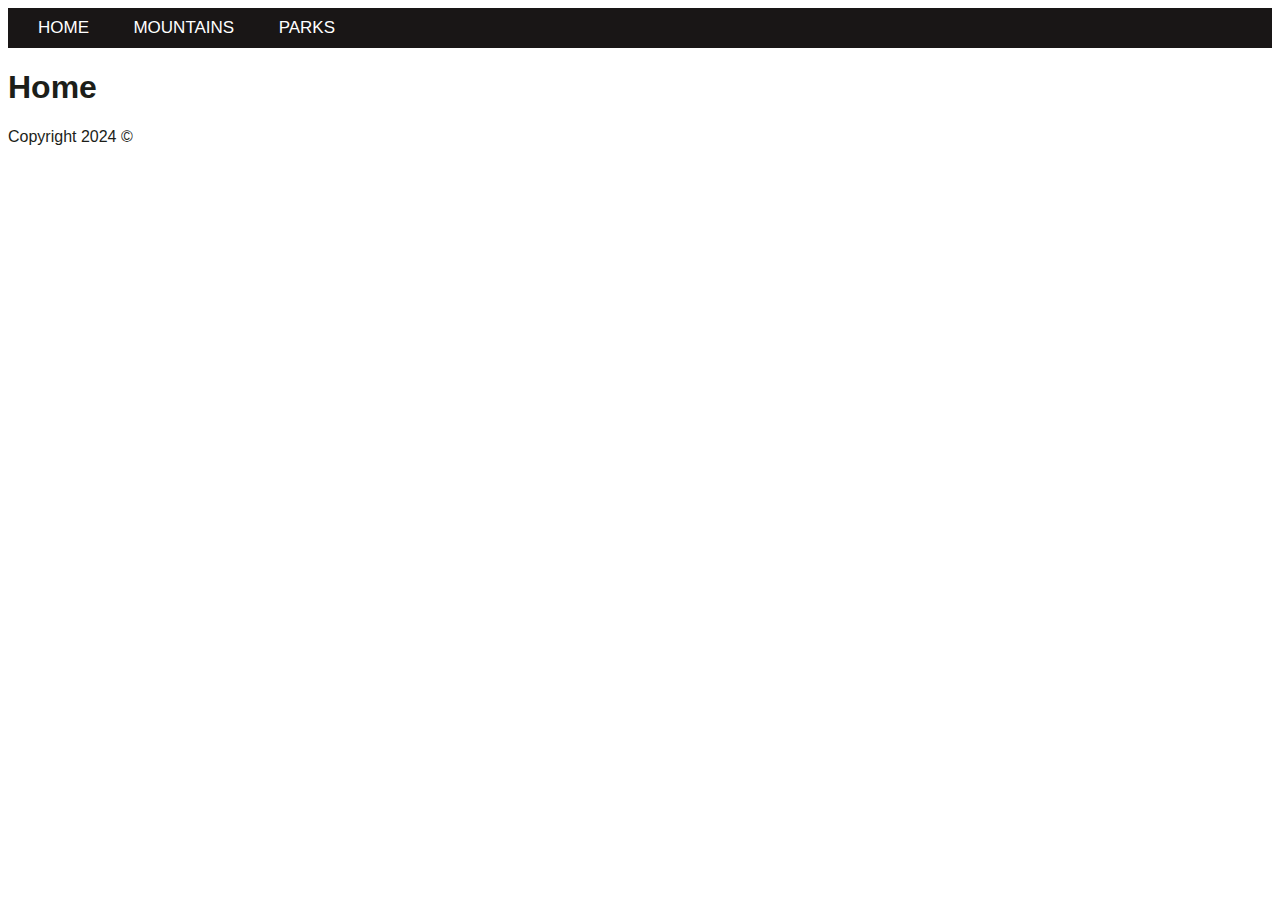
==== index.html @ 7b7a0b3d "first commit" ====
<!DOCTYPE html>
<html lang="en">
<head>
    <meta charset="UTF-8">
    <meta name="viewport" content="width=device-width, initial-scale=1.0">
    <title>Home</title>
    <link rel="stylesheet" href="./styles/main.css">
    <script src="./scripts/main.js"></script>
</head>
<body>
    <nav>
        <a href="index.html" class="selected">HOME</a>
        <a href="./mountains.html">MOUNTAINS</a>
        <a href="./parks.html">PARKS</a>
    </nav>
    <main>
        <h1>Home</h1>
    </main>
    <footer>
        Copyright 2024 &copy;
    </footer>
</body>
</html>
---- styles/main.css ----
body {
    background-color: FFFFFF;
    color: rgb(28, 30, 25);
    font-family: 'Segoe UI', Tahoma, Geneva, Verdana, sans-serif;
}

nav {
    background-color: #191616; 
    padding: 10px;
    text-align: left;
}

nav a {
    color: white; 
    text-decoration: none; 
    padding: 10px 20px; 
    font-size: 17px;
    transition: background-color 0.3s ease; 
}

nav a:hover {
    background-color: #555; 
    border-radius: 5px; 
}
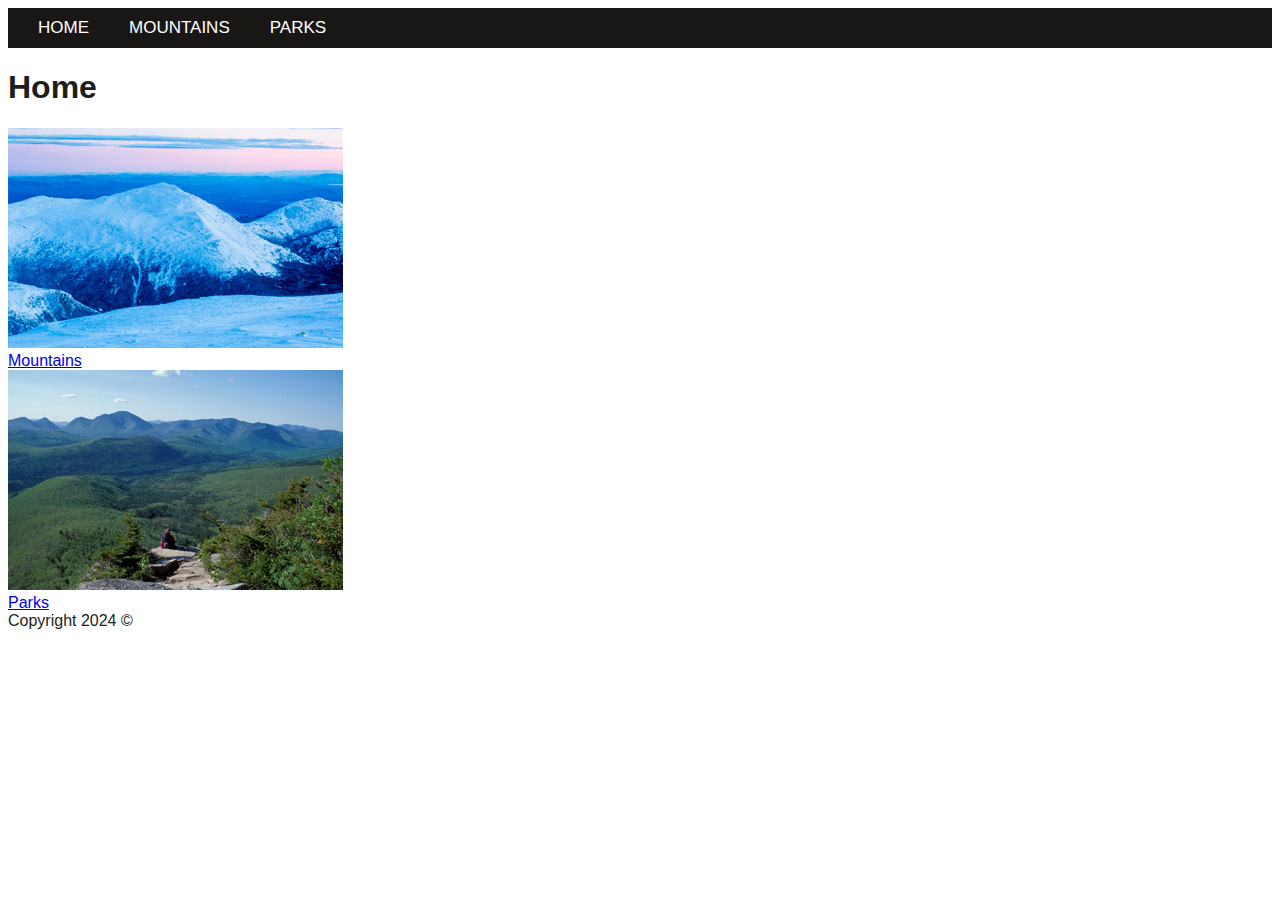
==== commit 0d063043: "Capstone park wip" ====
--- a/index.html
+++ b/index.html
@@ -9,12 +9,14 @@
 </head>
 <body>
     <nav>
-        <a href="index.html" class="selected">HOME</a>
-        <a href="./mountains.html">MOUNTAINS</a>
-        <a href="./parks.html">PARKS</a>
+        <a href="index.html" class="selected">HOME</a><a href="./mountains.html">MOUNTAINS</a><a href="./parks.html">PARKS</a>
     </nav>
     <main>
         <h1>Home</h1>
+        <div id="home-nav">
+            <a href="mountains.html"><img src="./data/images/Adams-StoryImage_2.jpg" alt="mountain"><div class="title">Mountains</div></a>
+            <a href="./parks.html"><img src="./data/images/Zeacliff-StoryImg_2.jpg" alt="park"><div class="title">Parks</div></a>
+        </div>
     </main>
     <footer>
         Copyright 2024 &copy;
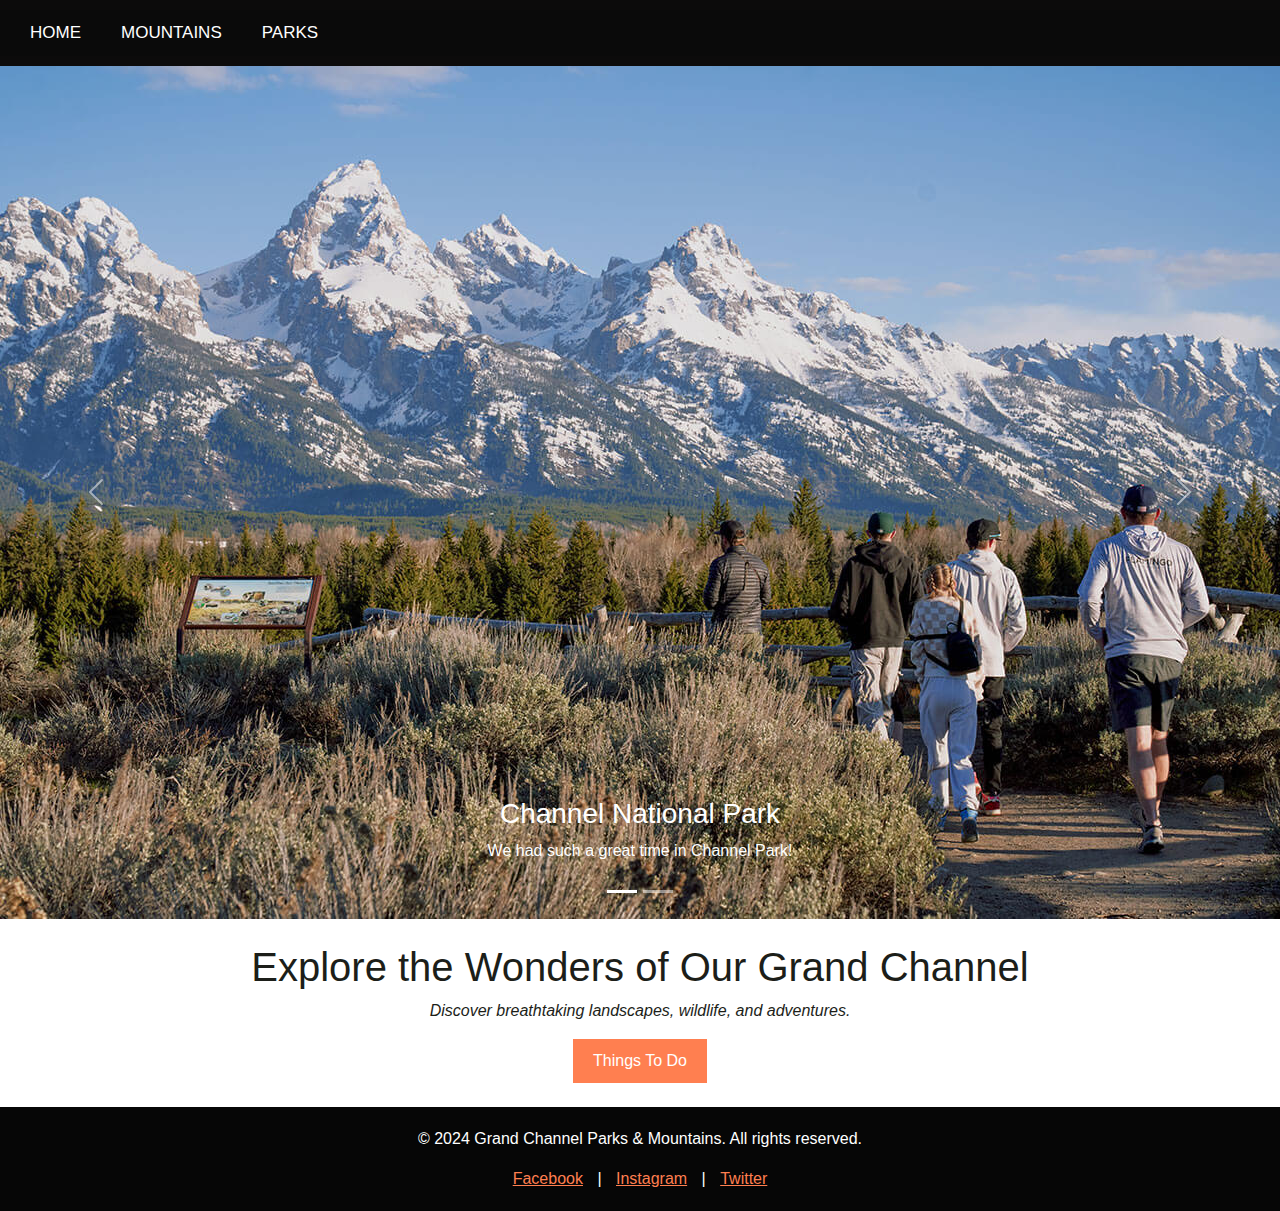
==== commit ad471f8d: "capstone 2 wip" ====
--- a/index.html
+++ b/index.html
@@ -3,23 +3,68 @@
 <head>
     <meta charset="UTF-8">
     <meta name="viewport" content="width=device-width, initial-scale=1.0">
-    <title>Home</title>
-    <link rel="stylesheet" href="./styles/main.css">
+    <link href="https://cdn.jsdelivr.net/npm/bootstrap@5.3.3/dist/css/bootstrap.min.css" rel="stylesheet">
+    <script src="https://cdn.jsdelivr.net/npm/bootstrap@5.3.3/dist/js/bootstrap.bundle.min.js"></script>
+    <title>Grand Channel</title>
+    <link rel="stylesheet" href="./style/main.css">
     <script src="./scripts/main.js"></script>
 </head>
 <body>
-    <nav>
-        <a href="index.html" class="selected">HOME</a><a href="./mountains.html">MOUNTAINS</a><a href="./parks.html">PARKS</a>
-    </nav>
-    <main>
-        <h1>Home</h1>
-        <div id="home-nav">
-            <a href="mountains.html"><img src="./data/images/Adams-StoryImage_2.jpg" alt="mountain"><div class="title">Mountains</div></a>
-            <a href="./parks.html"><img src="./data/images/Zeacliff-StoryImg_2.jpg" alt="park"><div class="title">Parks</div></a>
+    <header>
+        <nav>
+            <a href="index.html" class="selected">HOME</a><a href="./mountains.html">MOUNTAINS</a><a href="./parks.html">PARKS</a>
+        </nav>
+    </header>
+    <!-- Carousel -->
+    <div id="demo" class="carousel slide" data-bs-ride="carousel">
+        <!-- Indicators/dots -->
+        <div class="carousel-indicators">
+            <button type="button" data-bs-target="#demo" data-bs-slide-to="0" class="active"></button>
+            <button type="button" data-bs-target="#demo" data-bs-slide-to="1"></button>
         </div>
-    </main>
+    
+        <!-- The slideshow/carousel -->
+        <div class="carousel-inner">
+            <div class="carousel-item active">
+                <a href="./parks.html">
+                    <img src="./images/GrandTetonNationalPark.jpg" alt="Channel National Park" class="d-block" style="width:100%">
+                    <div class="carousel-caption">
+                        <h3>Channel National Park</h3>
+                        <p>We had such a great time in Channel Park!</p>
+                    </div>
+                </a>
+            </div>
+            <div class="carousel-item">
+                <a href="./mountains.html">
+                    <img src="./images/Mont.jpg" alt="Mountains" class="d-block" style="width:100%">
+                    <div class="carousel-caption">
+                        <h3>Wonder Mountains</h3>
+                        <p>Happy Climbing!</p>
+                    </div>
+                </a>
+            </div>
+        </div>
+    
+        <!-- Left and right controls/icons -->
+        <button class="carousel-control-prev" type="button" data-bs-target="#demo" data-bs-slide="prev">
+            <span class="carousel-control-prev-icon"></span>
+        </button>
+        <button class="carousel-control-next" type="button" data-bs-target="#demo" data-bs-slide="next">
+            <span class="carousel-control-next-icon"></span>
+        </button>
+    </div><br>
+    
+    <main class="things">
+        <h1>Explore the Wonders of Our Grand Channel</h1>
+        <p><em>Discover breathtaking landscapes, wildlife, and adventures.</em></p>
+        <a href="./thingstodo.html" class="button" role="button">Things To Do</a>
+    </main><br>
+
     <footer>
-        Copyright 2024 &copy;
+        <p>&copy; 2024 Grand Channel Parks & Mountains. All rights reserved.</p>
+        <div class="social">
+            <a href="#">Facebook</a> | <a href="#">Instagram</a> | <a href="#">Twitter</a>
+        </div>
     </footer>
 </body>
 </html>--- a/style/main.css
+++ b/style/main.css
@@ -0,0 +1,74 @@
+body {
+    background-color: FFFFFF;
+    color: rgb(28, 30, 25);
+    font-family: 'Segoe UI', Tahoma, Geneva, Verdana, sans-serif;
+}
+
+header {
+    text-align: center;
+    background-color: #0c0b0b; /* Header background color */
+    color: white; /* Header text color */
+    padding: 10px 0;
+}
+
+.container {
+    margin-top: 20px;
+}
+
+.card {
+    margin: 10px; /* Spacing between cards */
+}
+
+.card img {
+    height: 200px; /* Fixed height for images */
+    object-fit: cover; /* Cover image within the container */
+}
+
+.description {
+    font-size: 14px; /* Font size for descriptions */
+    text-align: center; /* Center align descriptions */
+    padding: 10px 0;
+}
+
+nav {
+    background-color: #0a0a0a; 
+    padding: 10px;
+    text-align: left;
+}
+
+nav a {
+    color: white; 
+    text-decoration: none; 
+    padding: 10px 20px; 
+    font-size: 17px;
+    transition: background-color 0.3s ease; 
+}
+
+nav a:hover {
+    background-color: #555; 
+    border-radius: 5px; 
+}
+
+.things {
+    text-align: center;
+}
+.button{
+    text-decoration: none;
+    display: inline-block;
+    padding: 10px 20px;
+    background-color: #ff7f50;
+    border: none;
+    color: #fff;
+    font-size: 1rem;
+    cursor: pointer;
+}
+footer {
+    background-color: #060606;
+    color: #fff;
+    text-align: center;
+    padding: 20px;
+}
+footer .social a {
+    color: #ff7f50;
+    margin: 0 10px;
+}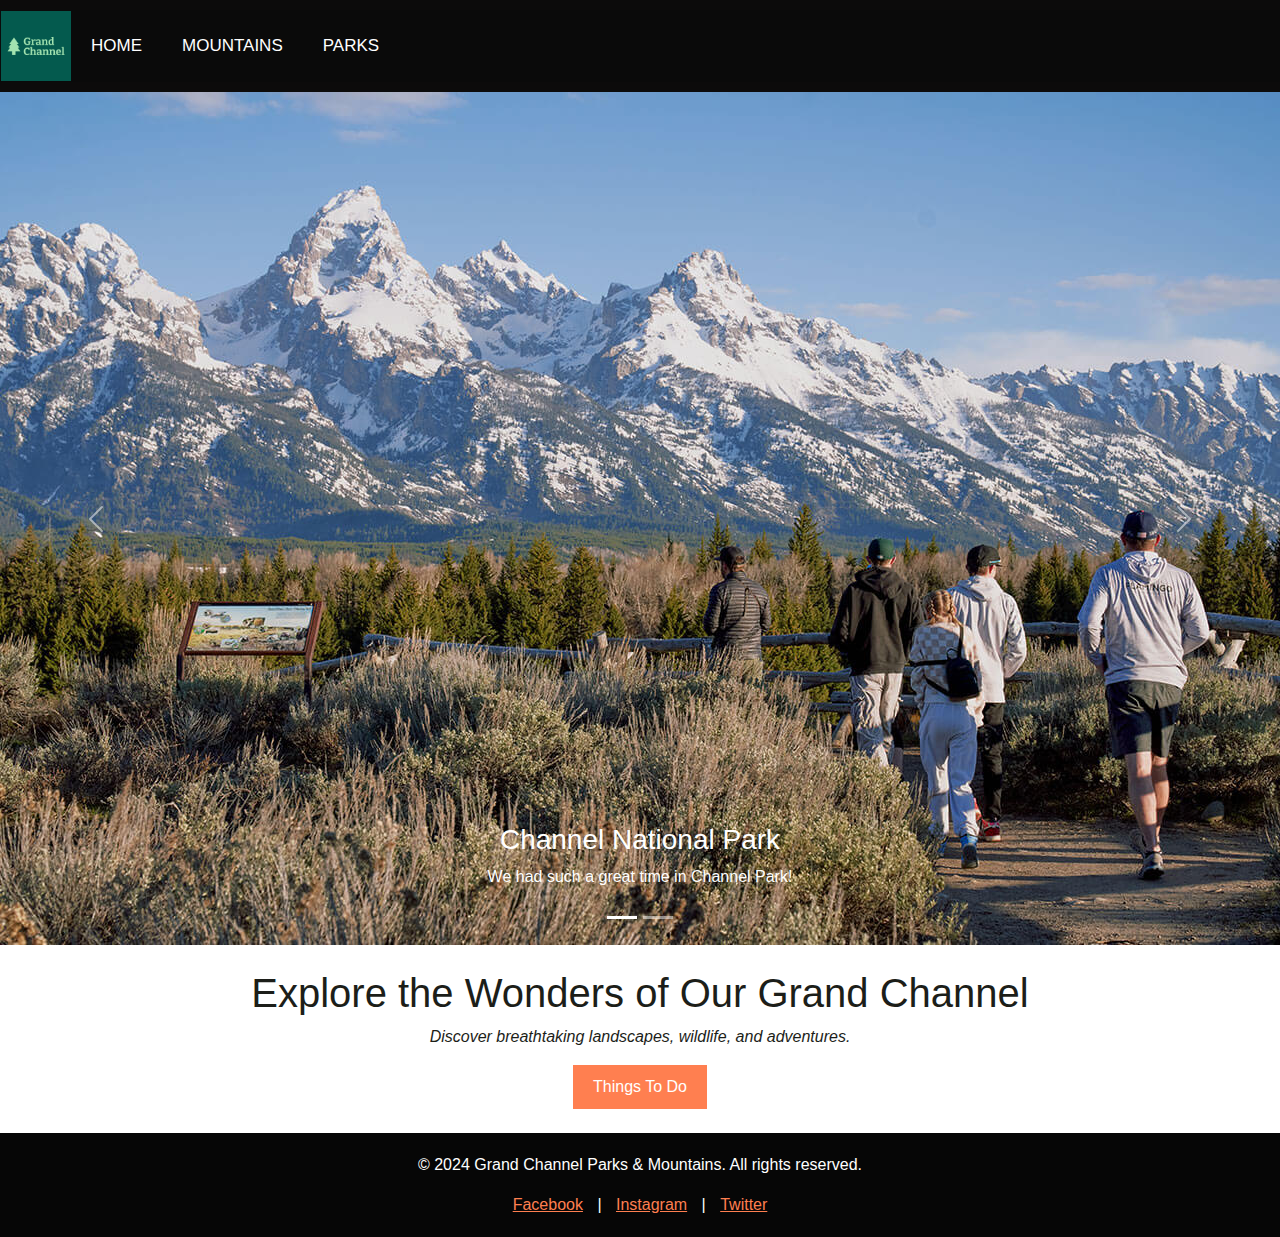
==== commit cc29fb3e: "Added a logo" ====
--- a/index.html
+++ b/index.html
@@ -11,19 +11,20 @@
 </head>
 <body>
     <header>
+        
         <nav>
+            <div class="logo">
+                <img src="./images/GC.jpg.png" alt="logo">
+            </div>
             <a href="index.html" class="selected">HOME</a><a href="./mountains.html">MOUNTAINS</a><a href="./parks.html">PARKS</a>
         </nav>
     </header>
-    <!-- Carousel -->
     <div id="demo" class="carousel slide" data-bs-ride="carousel">
-        <!-- Indicators/dots -->
         <div class="carousel-indicators">
             <button type="button" data-bs-target="#demo" data-bs-slide-to="0" class="active"></button>
             <button type="button" data-bs-target="#demo" data-bs-slide-to="1"></button>
         </div>
     
-        <!-- The slideshow/carousel -->
         <div class="carousel-inner">
             <div class="carousel-item active">
                 <a href="./parks.html">
@@ -45,7 +46,6 @@
             </div>
         </div>
     
-        <!-- Left and right controls/icons -->
         <button class="carousel-control-prev" type="button" data-bs-target="#demo" data-bs-slide="prev">
             <span class="carousel-control-prev-icon"></span>
         </button>
--- a/style/main.css
+++ b/style/main.css
@@ -6,8 +6,8 @@
 
 header {
     text-align: center;
-    background-color: #0c0b0b; /* Header background color */
-    color: white; /* Header text color */
+    background-color: #0c0b0b; 
+    color: white; 
     padding: 10px 0;
 }
 
@@ -16,24 +16,33 @@
 }
 
 .card {
-    margin: 10px; /* Spacing between cards */
+    margin: 10px; 
 }
 
 .card img {
-    height: 200px; /* Fixed height for images */
-    object-fit: cover; /* Cover image within the container */
+    height: 200px; 
+    object-fit: cover; 
 }
 
 .description {
-    font-size: 14px; /* Font size for descriptions */
-    text-align: center; /* Center align descriptions */
+    font-size: 14px; 
+    text-align: center; 
     padding: 10px 0;
+}
+
+.logo img {
+    height: 70px; 
+    width: auto;  
+    display: inline-block;
+    vertical-align: middle;
 }
 
 nav {
     background-color: #0a0a0a; 
-    padding: 10px;
+    padding: 1px;
     text-align: left;
+    display: flex;
+    align-items: center; 
 }
 
 nav a {
